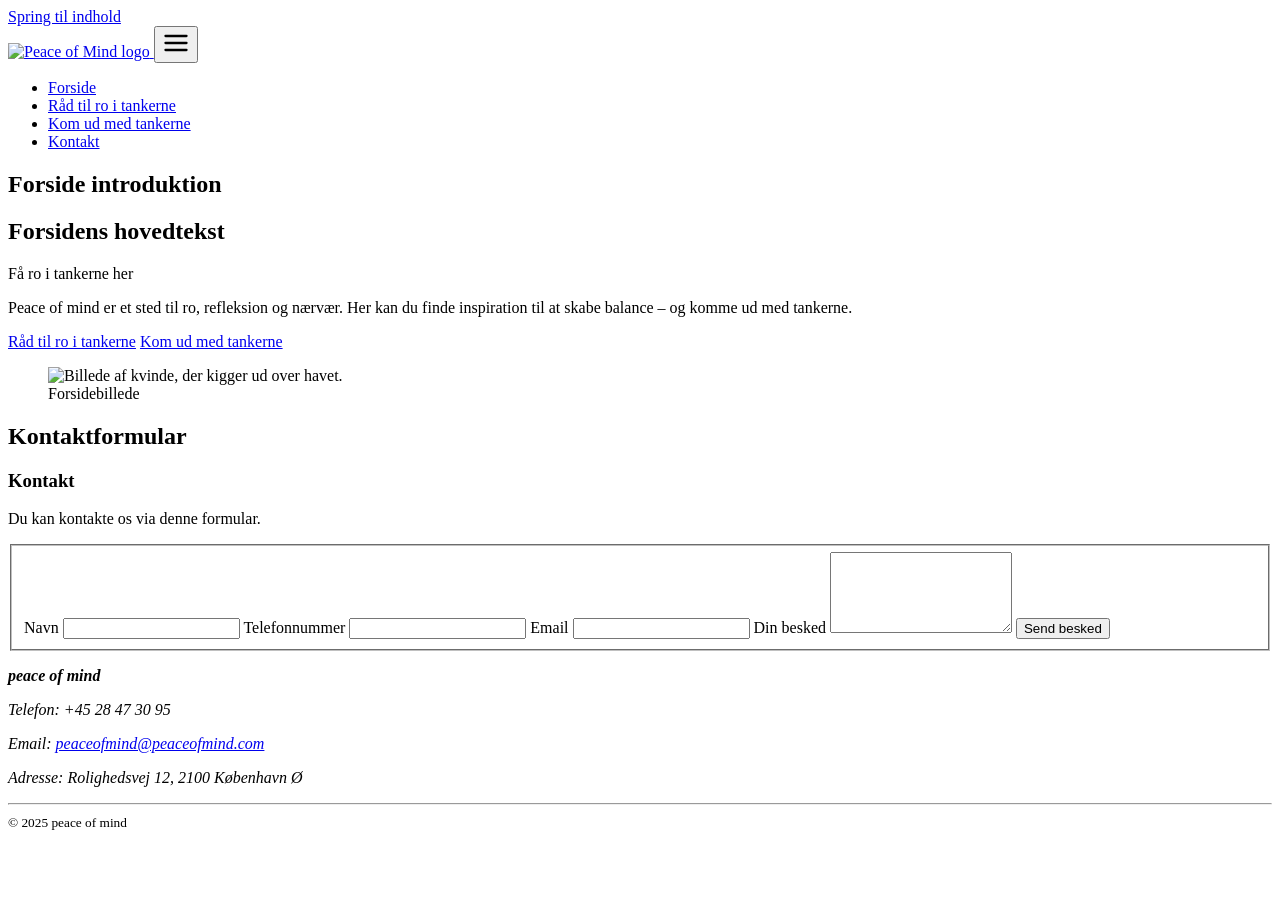
==== index.html @ b10311c9 "Add files via upload" ====
<!doctype html>
<html lang="da">
<head>
  <meta charset="utf-8">
  <meta name="viewport" content="width=device-width, initial-scale=1">
  <title>peace of mind — Forside</title>

  <link rel="stylesheet" href="./css/style.css">
</head>

<body>

<a class="skip-link" href="#indhold">Spring til indhold</a>

<header class="site-header">
  <a href="index.html" class="site-logo">
    <img src="img/Screenshot%202025-11-10%20at%2012.37.01.png"
         alt="Peace of Mind logo"
         width="140">
  </a>

  <button id="nav-toggle" class="nav-toggle"
          aria-controls="primær-nav"
          aria-expanded="false"
          aria-label="Åbn menu">
    <svg width="28" height="28" viewBox="0 0 24 24"
         aria-hidden="true" focusable="false">
      <path d="M3 6h18M3 12h18M3 18h18"
            stroke="currentColor" stroke-width="2"
            stroke-linecap="round"/>
    </svg>
  </button>

  <nav id="primær-nav" class="site-nav" aria-label="Hovedmenu" data-state="closed">
    <ul>
      <li><a href="index.html">Forside</a></li>
      <li><a href="raad.html">Råd til ro i tankerne</a></li>
      <li><a href="komud.html">Kom ud med tankerne</a></li>
      <li><a href="#kontakt-h">Kontakt</a></li>
    </ul>
  </nav>
</header>


<main id="indhold">

  <section class="hero">
    <h2 class="visually-hidden">Forside introduktion</h2>

    <article class="hero-text">
      <h2 class="visually-hidden">Forsidens hovedtekst</h2>

      <p id="forside-overskrift"
         class="hero-heading"
         role="heading"
         aria-level="1">
        Få ro i tankerne her
      </p>

      <p class="lead">
        Peace of mind er et sted til ro, refleksion og nærvær. Her kan du finde
        inspiration til at skabe balance – og komme ud med tankerne.
      </p>

      <p class="cta-row">
        <a class="button" href="raad.html">Råd til ro i tankerne</a>
        <a class="button" href="komud.html">Kom ud med tankerne</a>
      </p>
    </article>

    <figure class="hero-media">
      <img src="img/IMG_3842.JPG" alt="Billede af kvinde, der kigger ud over havet.">
      <figcaption class="visually-hidden">Forsidebillede</figcaption>
    </figure>
  </section>


   <section id="kontakt-h" class="contact-section">
    <h2 class="visually-hidden">Kontaktformular</h2>

    <h3>Kontakt</h3>
    <p>Du kan kontakte os via denne formular.</p>

    <form class="contact" action="#" method="post" novalidate>
      <fieldset>

        <label for="navn">Navn</label>
        <input id="navn" name="navn" autocomplete="name" required>

        <label for="tlf">Telefonnummer</label>
        <input id="tlf" name="telefon" inputmode="tel" autocomplete="tel">

        <label for="mail">Email</label>
        <input id="mail" name="email" type="email" autocomplete="email" required>

        <label for="besked">Din besked</label>
        <textarea id="besked" name="besked" rows="5"></textarea>

        <button type="submit">Send besked</button>

      </fieldset>
    </form>

  </section>



  <address class="org">
    <p><strong>peace of mind</strong></p>
    <p>Telefon: +45 28 47 30 95</p>
    <p>Email:
      <a href="mailto:peaceofmind@peaceofmind.com">
        peaceofmind@peaceofmind.com
      </a>
    </p>
    <p>Adresse: Rolighedsvej 12, 2100 København Ø</p>
  </address>

</main>


<footer class="site-footer">
  <hr aria-hidden="true">
  <small>© 2025 peace of mind</small>
</footer>

<script src="js/main.js" defer></script>

</body>
</html>
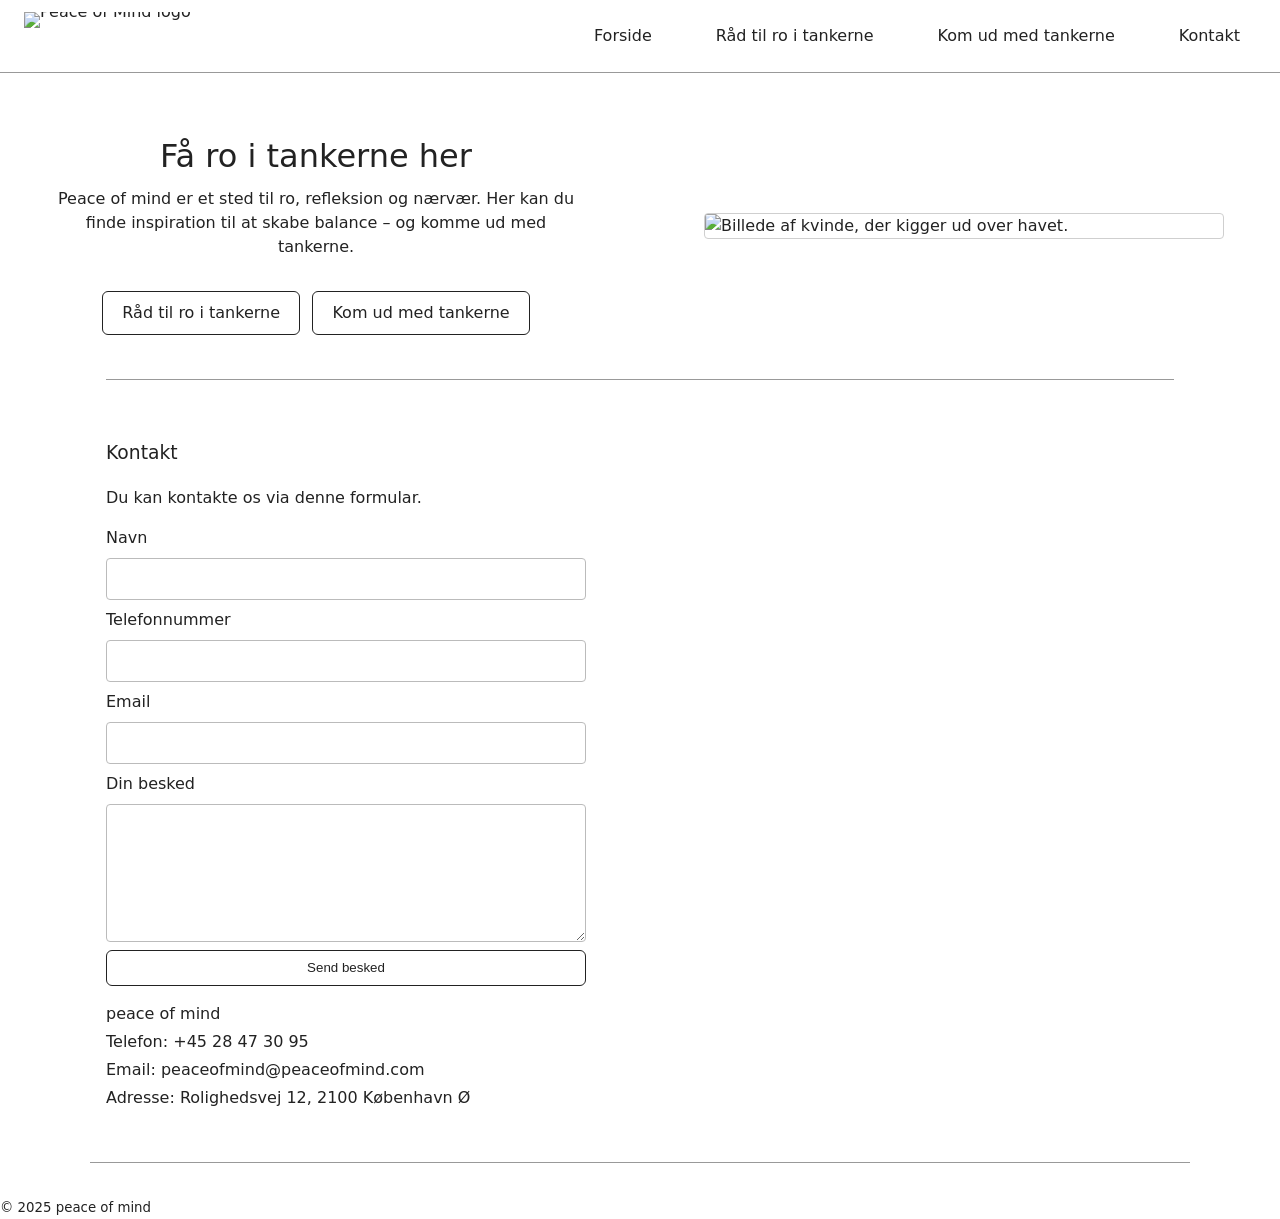
==== commit c7c7ca06: "Update stylesheet and script paths in index.html" ====
--- a/index.html
+++ b/index.html
@@ -6,7 +6,7 @@
   <meta name="viewport" content="width=device-width, initial-scale=1">
   <title>peace of mind — Forside</title>
 
-  <link rel="stylesheet" href="./css/style.css">
+  <link rel="stylesheet" href="./style.css">
 </head>
 
 <body>
@@ -125,7 +125,7 @@
   <small>© 2025 peace of mind</small>
 </footer>
 
-<script src="js/main.js" defer></script>
+<script src="./main.js"></script>
 
 </body>
-</html>+</html>
--- a/style.css
+++ b/style.css
@@ -0,0 +1,688 @@
+
+* { box-sizing: border-box; }
+
+html {
+  line-height: 1.5;
+  scroll-behavior: smooth;
+}
+
+body {
+  margin: 0;
+  font-family: system-ui, -apple-system, "Segoe UI", Roboto, Arial, sans-serif;
+  color: #222;
+  background: #fff;
+}
+
+img {
+  max-width: 100%;
+  height: auto;
+  display: block;
+}
+
+a {
+  color: inherit;
+  text-decoration: none;
+}
+
+.visually-hidden {
+  position: absolute;
+  width: 1px;
+  height: 1px;
+  padding: 0;
+  margin: -1px;
+  overflow: hidden;
+  clip: rect(0 0 0 0);
+  white-space: nowrap;
+  border: 0;
+}
+
+.skip-link {
+  position: absolute;
+  left: -9999px;
+  top: -9999px;
+}
+
+.skip-link:focus {
+  left: 1rem;
+  top: 1rem;
+  background: #000;
+  color: #fff;
+  padding: .5rem .75rem;
+  border-radius: .25rem;
+}
+
+main {
+  padding: 1rem;
+  max-width: 1100px;
+  margin-inline: auto;
+}
+
+section + section {
+  margin-top: 2.5rem;
+}
+
+h1 {
+  font-weight: 600;
+  letter-spacing: .015em;
+}
+
+h2 {
+  font-weight: 600;
+  letter-spacing: .01em;
+}
+
+hr {
+  border: 0;
+  border-top: 1px solid #999;
+  margin: 2rem auto;
+  max-width: 1100px;
+}
+
+/* Header*/
+.site-header {
+  position: sticky;
+  top: 0;
+  z-index: 10;
+  display: grid;
+  grid-template-columns: auto 1fr auto;
+  align-items: center;
+  gap: 1rem;
+  padding: .75rem 1rem;
+  border-bottom: 1px solid #999;
+  background: #fff;
+}
+
+.site-logo {
+  display: inline-block;
+  line-height: 0;
+}
+
+.site-logo img {
+  height: 48px;
+  width: auto;
+  display: block;
+}
+
+.nav-toggle {
+  justify-self: end;
+  width: 44px;
+  height: 44px;
+  background: transparent;
+  border: 0;
+  cursor: pointer;
+}
+
+.nav-toggle:focus {
+  outline: 2px solid #000;
+  outline-offset: 2px;
+}
+
+.site-nav {
+  grid-column: 1 / -1;
+}
+
+.site-nav ul {
+  list-style: none;
+  margin: 0;
+  padding: 0;
+}
+
+.site-nav a {
+  display: block;
+  padding: .75rem 1rem;
+  border-radius: .25rem;
+}
+
+.site-nav a:hover {
+  background: #f7f7f7;
+}
+
+.site-nav a[aria-current="page"] {
+  text-decoration: underline;
+}
+
+.site-nav[data-state="closed"] {
+  display: none;
+}
+
+.site-nav[data-state="open"] {
+  display: block;
+}
+
+.hero-heading {
+  font-size: 2rem;      
+  font-weight: 500;
+  line-height: 1.2;
+  margin: 0;
+}
+
+/* Desktop-menu */
+@media (min-width: 1024px) {
+  .nav-toggle {
+    display: none !important;
+  }
+
+  .site-nav {
+    display: block !important;
+    margin-left: auto;
+  }
+
+  .site-nav ul {
+    display: flex;
+    gap: 2rem;
+    justify-content: flex-end;
+  }
+
+  .site-logo {
+    margin-right: auto;
+  }
+
+  .site-header {
+    display: flex;
+    align-items: center;
+    justify-content: space-between;
+    padding: 0.75rem 1.5rem;
+  }
+}
+
+/* forsiden */
+.button {
+  position: relative;
+  top: 20px;                         
+  display: inline-block;
+  padding: .55rem 1.2rem;
+  border: 1px solid #222;
+  background: #fff;
+  color: #222;
+  border-radius: .375rem;
+  cursor: pointer;
+  transition: background .2s ease;
+}
+
+.button:hover {
+  background: #f7f7f7;
+}
+
+.button-secondary {
+  border-color: #999;
+  color: #444;
+}
+
+:root {
+  --hero-img: 520px;     
+  --hero-gap: 8rem;      
+  --text-max: 560px;     
+  --stack-gap: .75rem;   
+  --cta-gap: .75rem;     
+}
+
+.hero h1,
+.hero p {
+  margin: 0;
+}
+
+/* Desktop hero */
+@media (min-width: 1024px) {
+  .hero {
+    display: grid;
+    grid-template-columns: minmax(520px, var(--text-max)) var(--hero-img);
+    align-items: center;
+    justify-content: center;
+    column-gap: var(--hero-gap);
+    margin-block: 3rem 4rem;
+  }
+
+  .hero-text {
+    display: flex;
+    flex-direction: column;
+    align-items: center;
+    text-align: center;
+    gap: var(--stack-gap);
+    max-width: var(--text-max);
+  }
+
+  .hero-text h1 {
+    font-weight: 500;
+    font-size: 2rem;
+    line-height: 1.2;
+    position: relative;
+    top: -20px; 
+  }
+
+  .hero-text .lead {
+    max-width: 55ch;
+    line-height: 1.5;
+  }
+
+  .cta-row {
+    display: flex;
+    justify-content: center;
+    gap: var(--cta-gap);
+  }
+
+  .hero-media {
+    grid-column: 2;
+    justify-self: end;
+    width: var(--hero-img);
+    margin: 0;
+  }
+
+  .hero-media img {
+    width: 100%;
+    height: auto;
+    border: 1px solid #cfcfcf;
+    border-radius: .25rem;
+  }
+}
+
+/* Mobil og tablet – Rækkefølge */
+@media (max-width: 1023px) {
+  .hero {
+    display: flex;
+    flex-direction: column;
+    align-items: center;
+    gap: 2rem;
+    text-align: center;
+    position: relative;
+    top: 40px;
+  }
+
+  .hero h1 {
+    order: 1;
+    position: relative;
+    top: 10px;
+  }
+
+  .hero-media {
+    order: 2;
+    width: 100%;
+    max-width: 600px;
+    position: relative;
+    top: 60px;
+  }
+
+  .hero .lead {
+    order: 3;
+    max-width: 55ch;
+    line-height: 1.5;
+    position: relative;
+    top: 45px;
+  }
+
+  .cta-row {
+    order: 4;
+    display: flex;
+    gap: 1rem;
+    justify-content: center;
+    width: 100%;
+    position: relative;
+    top: 60px;
+  }
+}
+
+/* Kontakt */
+.contact-section {
+  border-top: 1px solid #999;
+  margin-top: 2.5rem;
+  padding-top: 2.5rem;
+  max-width: 1100px;
+}
+
+.contact {
+  text-align: left;
+}
+
+.contact fieldset {
+  border: 0;
+  padding: 0;
+  margin: 0;
+  display: grid;
+  gap: .5rem;
+  max-width: 480px;
+}
+
+.contact label {
+  font-weight: 500;
+}
+
+.contact input,
+.contact textarea {
+  font: inherit;
+  padding: .5rem .6rem;
+  border: 1px solid #bbb;
+  border-radius: .25rem;
+  width: 100%;
+}
+
+.contact textarea {
+  resize: vertical;
+}
+
+.contact button {
+  padding: .6rem 1rem;
+  border: 1px solid #222;
+  background: #fff;
+  border-radius: .375rem;
+  cursor: pointer;
+}
+
+.contact button:hover {
+  background: #f3f3f3;
+}
+
+.org {
+  margin-top: 1rem;
+}
+
+.org p {
+  margin: .25rem 0;
+}
+
+#kontakt-h {
+  scroll-margin-top: 6rem;
+}
+
+@media (max-width: 1023px) {
+  #kontakt-h {
+    margin-top: 7rem;    
+  }
+}
+
+/* Side 1 - Råd til ro i tankerne */
+
+.raad-title {
+  font-weight: 500;
+  font-size: 2rem;
+  line-height: 1.2;
+  margin: 0 0 .75rem 0;
+  text-align: center;
+}
+
+.tip h2 {
+  font-weight: 500;
+  font-size: 1.25rem;
+  line-height: 1.3;
+  margin: 0 0 .5rem 0;
+  text-align: center;
+}
+
+.tip p {
+  max-width: 55ch;
+  margin: 0 auto 1rem auto;
+  text-align: center;
+}
+
+/* Desktop-layout */
+@media (min-width: 1024px) {
+  .raad-layout {
+    display: grid;
+    grid-template-columns: 1fr minmax(420px, 520px); 
+    grid-template-rows: auto auto auto;
+    align-items: start;
+    justify-content: center;
+    column-gap: 7rem;
+    row-gap: 2.25rem;
+    margin-block: 3rem 4rem;
+  }
+
+  .raad-title {
+    grid-column: 1 / 2;
+    grid-row: 1;
+  }
+
+  .tip-mobile {
+    grid-column: 1 / 2;
+    grid-row: 2;
+    display: grid;
+    justify-items: center;
+    text-align: center;
+    gap: 0.5rem;
+  }
+
+  .tip-tempo {
+    grid-column: 1 / 2;
+    grid-row: 3;
+    display: grid;
+    justify-items: center;
+    text-align: center;
+    gap: 0.5rem;
+  }
+
+  .tip-compare {
+    grid-column: 1 / 2;
+    grid-row: 4;
+    display: grid;
+    justify-items: center;
+    text-align: center;
+    gap: 0.5rem;
+    margin-top: -0.75rem;
+  }
+
+  .tip {
+    display: grid;
+    justify-items: center;
+    text-align: center;
+    gap: 0.5rem;
+    margin-bottom: 2.25rem;
+  }
+
+  .tip p {
+    max-width: 55ch;
+    margin: 0 auto 1rem auto;
+    line-height: 1.5;
+  }
+
+  .raad-media {
+    grid-column: 2;
+    grid-row: 1 / span 4;
+    justify-self: end;
+    width: 520px;
+    margin: 0;
+  }
+
+  .raad-media img {
+    width: 100%;
+    height: auto;
+    border: 1px solid #cfcfcf;
+    border-radius: .25rem;
+  }
+}
+
+/* Mobil / tablet – Rækkefølge */
+@media (max-width: 1023px) {
+  .raad-layout {
+    display: flex;
+    flex-direction: column;
+    align-items: center;
+    text-align: center;
+    gap: 1.5rem;
+  }
+
+  .raad-media {
+    max-width: 600px;
+    position: relative;
+    top: 60px;
+  }
+
+  .raad-title {
+    font-size: 1.6rem;
+    line-height: 1.25;
+    position: relative;
+    top: 30px;
+  }
+
+  .tip {
+    position: relative;
+    top: 50px;
+  }
+}
+
+/* Side 2 - Kom ud med tankerne */
+
+.note-block {
+  border: none;
+  background: transparent;
+  padding: 0;
+  margin: 2rem 0 0 0;
+}
+
+.pad-hint {
+  margin: 0 0 .5rem 0;
+  text-align: left;
+  line-height: 1.4;
+}
+
+.note-pad {
+  display: block;
+  width: 100%;
+  max-width: none;
+  min-height: 26rem;
+  box-sizing: border-box;
+  background: #f6edd9;
+  border: 1px solid #bdb7ad;
+  border-radius: .25rem;
+  padding: 1rem;
+  font: inherit;
+  line-height: 1.5;
+  margin: 0;
+}
+
+.journal-layout {
+  display: flex;
+  flex-direction: column;
+  align-items: center;
+  text-align: center;
+  gap: 1.75rem;
+  padding-top: 2.5rem;
+  margin-block: 2.25rem 3.25rem;
+}
+
+.journal-title {
+  margin: 0 0 .5rem 0;
+  font-weight: 500;
+  font-size: 1.6rem;
+  line-height: 1.25;
+}
+
+.journal-intro {
+  font-size: 1rem;
+  line-height: 1.5;
+  margin: 0 auto 1.5rem auto;
+  max-width: 55ch;
+  text-align: center;
+}
+
+.journal-media {
+  width: 100%;
+  max-width: 600px;
+  margin: 0;
+}
+
+.journal-media img {
+  width: 100%;
+  height: auto;
+  border: 1px solid #cfcfcf;
+  border-radius: .25rem;
+  display: block;
+}
+
+@media (max-width: 1023px) {
+  .pad-hint {
+    margin-top: 1rem;
+    margin-bottom: 0.5rem;
+    position: relative;
+    top: 70px;
+  }
+
+  .note-pad {
+    margin-top: 1.5rem;
+    position: relative;
+    top: 70px;
+  }
+}
+
+@media (min-width: 1200px) {
+  .journal-layout {
+    display: grid;
+    grid-template-columns: minmax(520px, var(--text-max)) var(--hero-img);
+    grid-template-rows: auto auto;
+    column-gap: var(--hero-gap);  
+    row-gap: .75rem;
+    align-items: start;
+    justify-content: center;
+  }
+  .journal-title,
+  .journal-intro {
+    max-width: var(--text-max);
+    margin-left: auto;
+    margin-right: auto;
+    text-align: center;
+  }
+
+  .journal-title {
+    grid-column: 1;
+    grid-row: 1;
+    font-size: 2rem;
+    margin-bottom: 1rem;
+    position: relative;
+    top: 85px;     
+  }
+
+  .journal-intro {
+    grid-column: 1;
+    grid-row: 2;
+    position: relative;
+    top: -35px;    
+  }
+
+  .journal-media {
+    grid-column: 2;
+    grid-row: 1 / span 2;
+    justify-self: end;
+    width: var(--hero-img);  
+    max-width: none;
+  }
+}
+
+
+
+/* Footer */
+footer,
+footer *,
+.site-footer,
+.site-footer *,
+.contact-section *,
+.org * {
+  font-style: normal !important;
+  font-weight: 400;
+  color: #222;
+}
+
+address {
+  font-style: normal !important;
+}
+
+
+
+
+
+
+
+
+
+
+
+
+
+
+
+
+
+
+
+
+
+
+
+
+
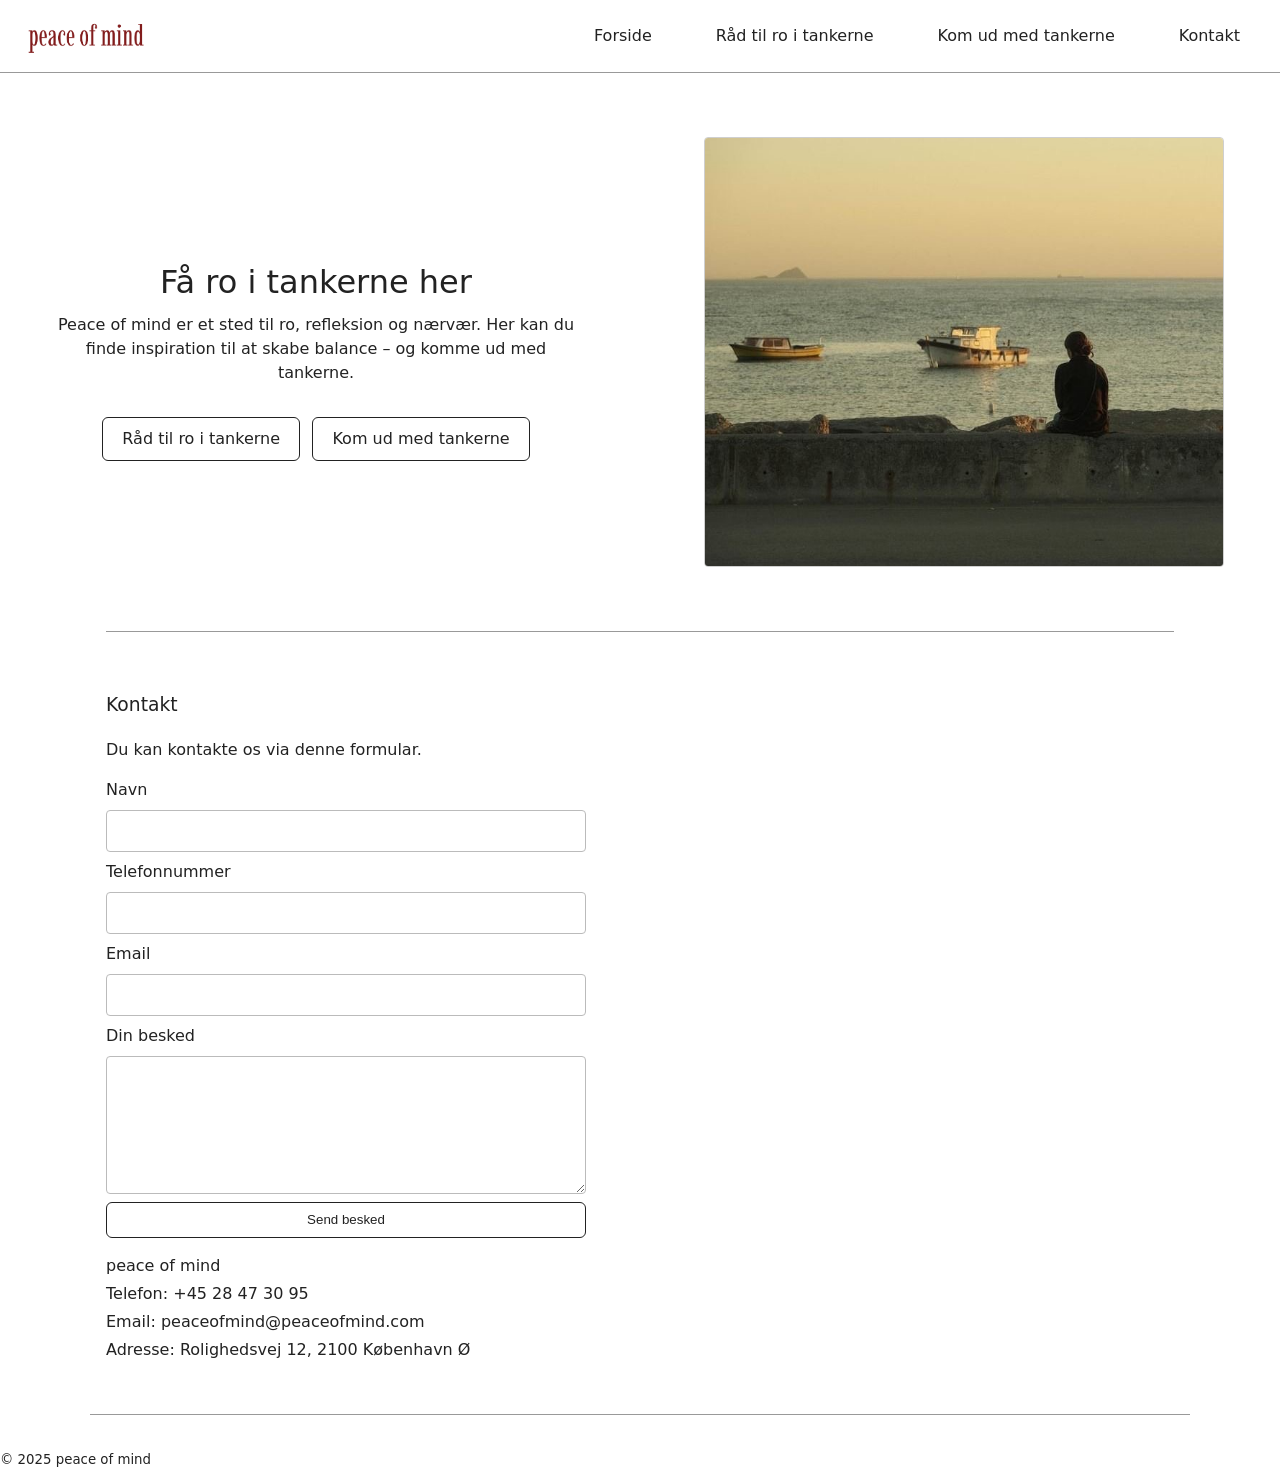
==== commit a90ae7a9: "Update index.html" ====
--- a/index.html
+++ b/index.html
@@ -15,7 +15,7 @@
 
 <header class="site-header">
   <a href="index.html" class="site-logo">
-    <img src="img/Screenshot%202025-11-10%20at%2012.37.01.png"
+   <img src="Screenshot%202025-11-10%20at%2012.37.01.png"
          alt="Peace of Mind logo"
          width="140">
   </a>
@@ -70,7 +70,7 @@
     </article>
 
     <figure class="hero-media">
-      <img src="img/IMG_3842.JPG" alt="Billede af kvinde, der kigger ud over havet.">
+      <img src="IMG_3842.JPG" alt="Billede af kvinde, der kigger ud over havet.">
       <figcaption class="visually-hidden">Forsidebillede</figcaption>
     </figure>
   </section>
